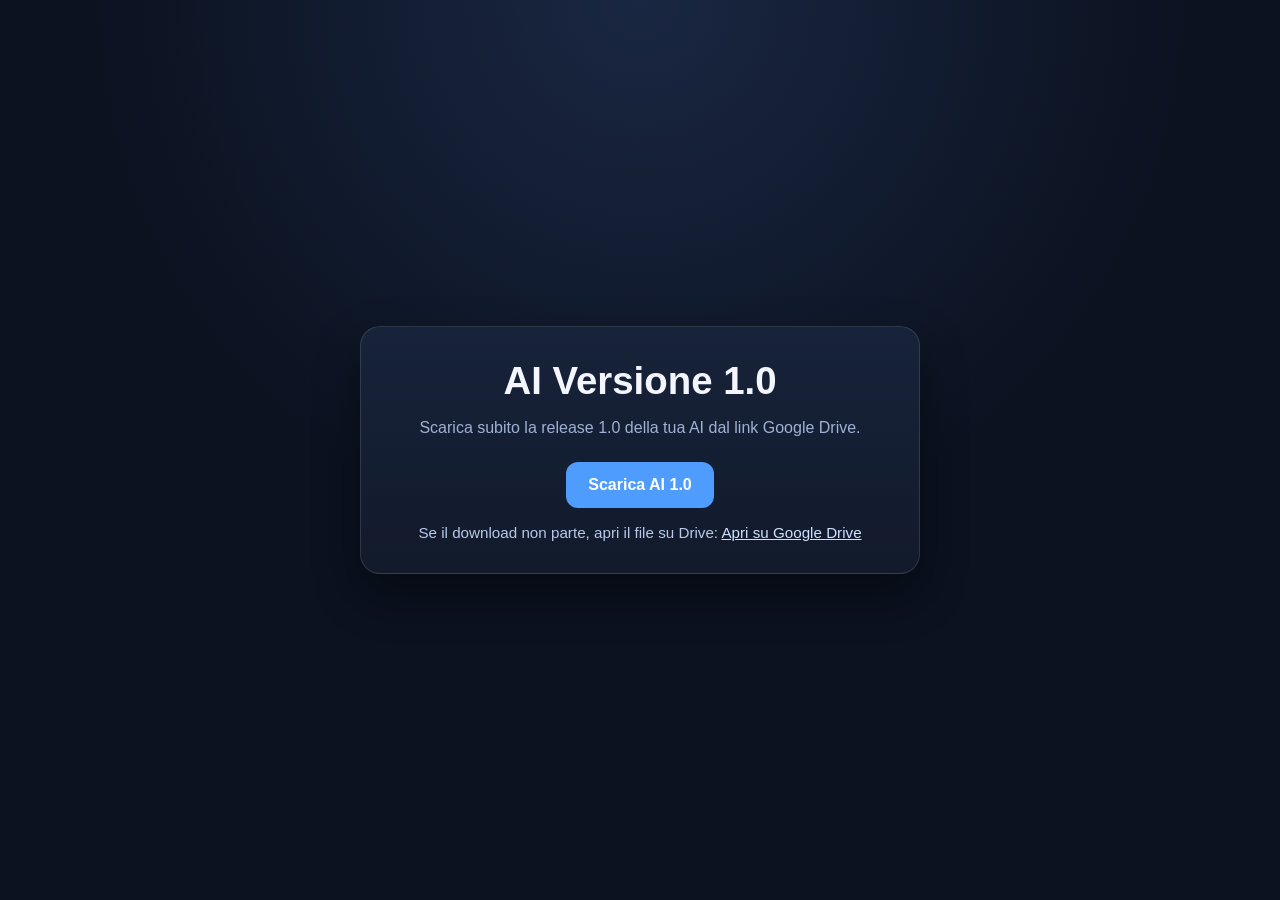
==== sito web/index.html @ c25722a3 "Replace repository with local GenerAI project (models excluded via .gitignore) Made-with: Cursor" ====
<!doctype html>
<html lang="it">
<head>
  <meta charset="UTF-8">
  <meta name="viewport" content="width=device-width, initial-scale=1.0">
  <title>Download AI 1.0</title>
  <style>
    :root {
      color-scheme: dark;
      --bg: #0b1220;
      --card: #121a2b;
      --text: #f3f6ff;
      --muted: #9fb1d4;
      --accent: #4f9cff;
      --accent-hover: #2f86f8;
    }

    * {
      box-sizing: border-box;
      margin: 0;
      padding: 0;
    }

    body {
      min-height: 100vh;
      display: grid;
      place-items: center;
      font-family: "Segoe UI", Tahoma, Geneva, Verdana, sans-serif;
      background: radial-gradient(circle at top, #1a2742 0%, var(--bg) 50%);
      color: var(--text);
      padding: 24px;
    }

    .card {
      width: min(560px, 100%);
      background: linear-gradient(180deg, #17233a 0%, var(--card) 100%);
      border: 1px solid rgba(255, 255, 255, 0.12);
      border-radius: 20px;
      padding: 32px;
      box-shadow: 0 20px 45px rgba(0, 0, 0, 0.45);
      text-align: center;
    }

    h1 {
      font-size: clamp(1.8rem, 5vw, 2.4rem);
      margin-bottom: 12px;
    }

    p {
      color: var(--muted);
      line-height: 1.6;
      margin-bottom: 22px;
    }

    .download-btn {
      display: inline-block;
      text-decoration: none;
      color: #ffffff;
      font-weight: 700;
      background: var(--accent);
      border: none;
      border-radius: 12px;
      padding: 14px 22px;
      transition: background 0.2s ease, transform 0.2s ease;
    }

    .download-btn:hover {
      background: var(--accent-hover);
      transform: translateY(-2px);
    }

    .alt-link {
      margin-top: 16px;
      display: block;
      color: #b7c8ea;
      font-size: 0.95rem;
    }

    .alt-link a {
      color: #cfe0ff;
    }
  </style>
</head>
<body>
  <main class="card">
    <h1>AI Versione 1.0</h1>
    <p>Scarica subito la release 1.0 della tua AI dal link Google Drive.</p>

    <a
      class="download-btn"
      href="https://drive.google.com/uc?export=download&id=1Xg2Dd1qHy0Iz06Wjwig9PrMlYOkBkw9h"
      target="_blank"
      rel="noopener noreferrer"
    >
      Scarica AI 1.0
    </a>

    <small class="alt-link">
      Se il download non parte, apri il file su Drive:
      <a href="https://drive.google.com/file/d/1Xg2Dd1qHy0Iz06Wjwig9PrMlYOkBkw9h/view?usp=drive_link" target="_blank" rel="noopener noreferrer">Apri su Google Drive</a>
    </small>
  </main>
</body>
</html>
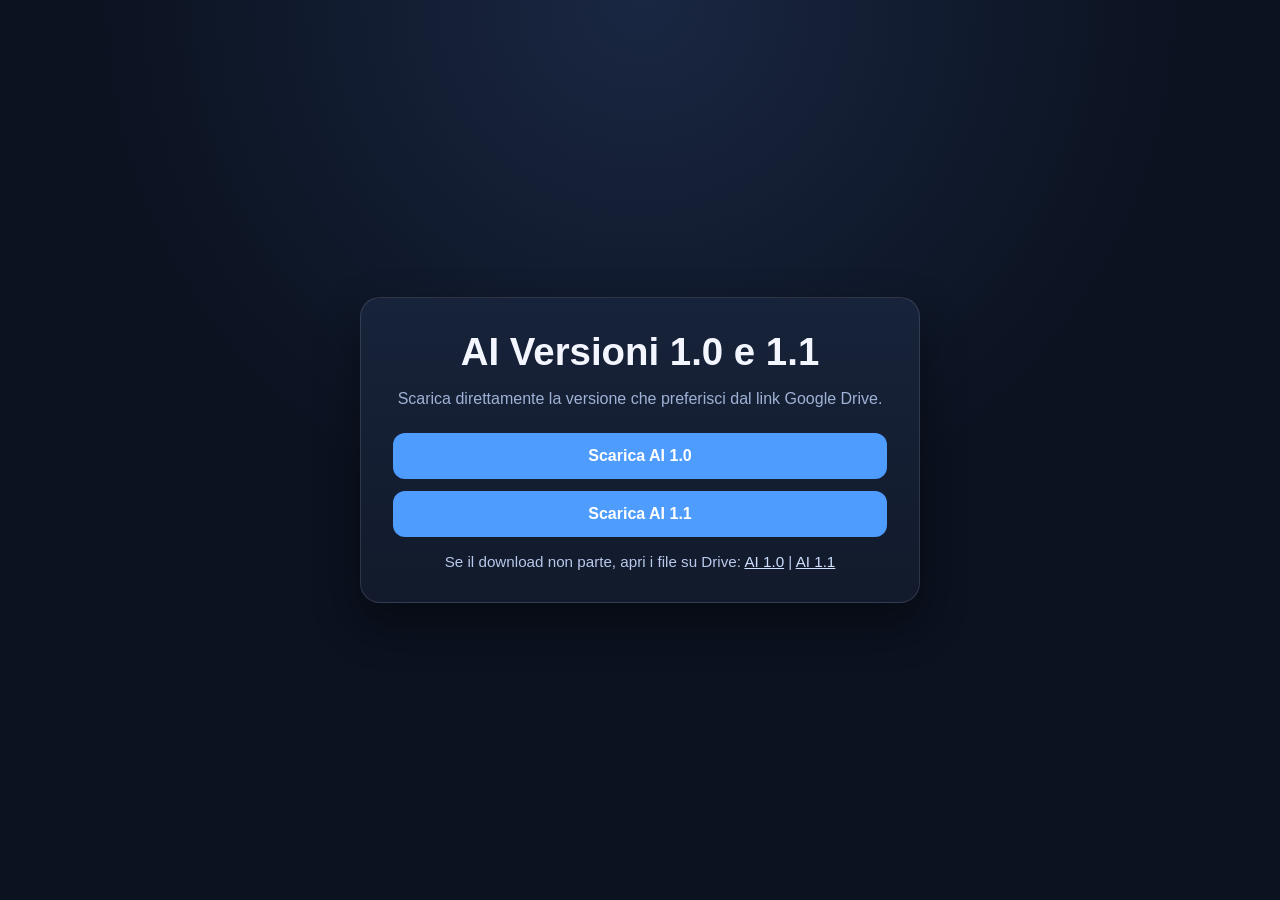
==== commit e4b26649: "Add cross-platform installer, Linux/Mac launcher, update Inno Setup for GitHub-based install - insta" ====
--- a/sito web/index.html
+++ b/sito web/index.html
@@ -3,7 +3,7 @@
 <head>
   <meta charset="UTF-8">
   <meta name="viewport" content="width=device-width, initial-scale=1.0">
-  <title>Download AI 1.0</title>
+  <title>Download AI 1.0 e 1.1</title>
   <style>
     :root {
       color-scheme: dark;
@@ -69,6 +69,12 @@
       transform: translateY(-2px);
     }
 
+    .download-list {
+      display: grid;
+      gap: 12px;
+      margin-bottom: 8px;
+    }
+
     .alt-link {
       margin-top: 16px;
       display: block;
@@ -83,21 +89,34 @@
 </head>
 <body>
   <main class="card">
-    <h1>AI Versione 1.0</h1>
-    <p>Scarica subito la release 1.0 della tua AI dal link Google Drive.</p>
+    <h1>AI Versioni 1.0 e 1.1</h1>
+    <p>Scarica direttamente la versione che preferisci dal link Google Drive.</p>
 
-    <a
-      class="download-btn"
-      href="https://drive.google.com/uc?export=download&id=1Xg2Dd1qHy0Iz06Wjwig9PrMlYOkBkw9h"
-      target="_blank"
-      rel="noopener noreferrer"
-    >
-      Scarica AI 1.0
-    </a>
+    <div class="download-list">
+      <a
+        class="download-btn"
+        href="https://drive.google.com/uc?export=download&id=1Xg2Dd1qHy0Iz06Wjwig9PrMlYOkBkw9h"
+        target="_blank"
+        rel="noopener noreferrer"
+      >
+        Scarica AI 1.0
+      </a>
+
+      <a
+        class="download-btn"
+        href="https://drive.google.com/uc?export=download&id=1yoS-x6hubBMpoqmYp1vGrYhRGwQUDDWN"
+        target="_blank"
+        rel="noopener noreferrer"
+      >
+        Scarica AI 1.1
+      </a>
+    </div>
 
     <small class="alt-link">
-      Se il download non parte, apri il file su Drive:
-      <a href="https://drive.google.com/file/d/1Xg2Dd1qHy0Iz06Wjwig9PrMlYOkBkw9h/view?usp=drive_link" target="_blank" rel="noopener noreferrer">Apri su Google Drive</a>
+      Se il download non parte, apri i file su Drive:
+      <a href="https://drive.google.com/file/d/1Xg2Dd1qHy0Iz06Wjwig9PrMlYOkBkw9h/view?usp=drive_link" target="_blank" rel="noopener noreferrer">AI 1.0</a>
+      |
+      <a href="https://drive.google.com/file/d/1yoS-x6hubBMpoqmYp1vGrYhRGwQUDDWN/view?usp=sharing" target="_blank" rel="noopener noreferrer">AI 1.1</a>
     </small>
   </main>
 </body>
